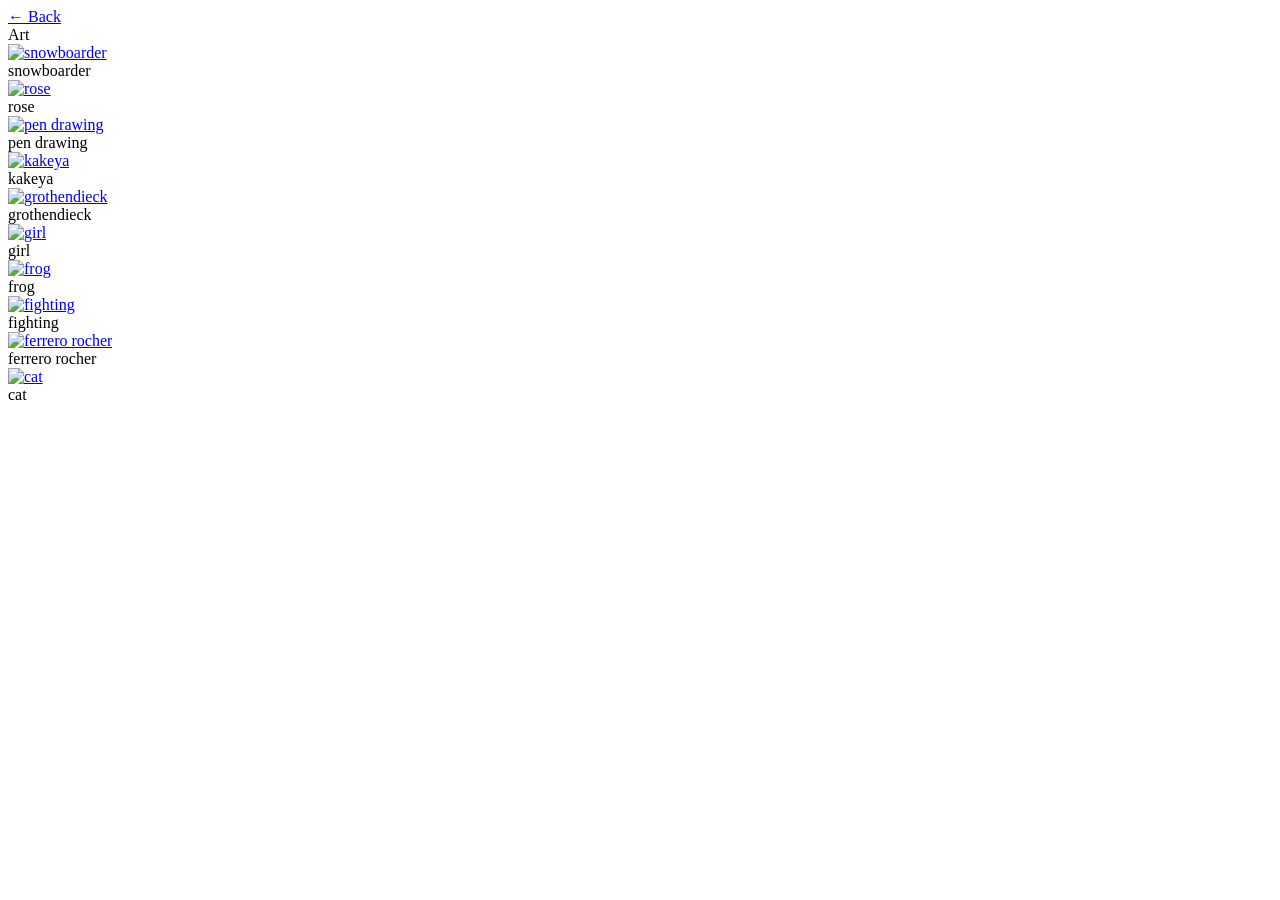
==== art/index.html @ cbedecba "Initial deploy" ====
<!doctype html><html lang=en><head><meta charset=utf-8><meta content="width=device-width,initial-scale=1" name=viewport><title>Art | Claudio</title><meta content="Personal website and blog." name=description><link href=http://localhost:7878/css/site.css rel=stylesheet><link href=http://localhost:7878/atom.xml rel=alternate title=Claudio type=application/atom+xml><body><header class=site-header><nav aria-label="Back navigation" class="site-nav site-nav--tree"><a class=nav-action href=http://localhost:7878/>← Back</a><div aria-current=page class=nav-path><span class=nav-current>Art</span></div></nav></header><main class=content><div aria-label="Art gallery" class=image-gallery><div class=image-wrapper><a href=http://localhost:7878/art/snowboarder.jpeg rel=noopener target=_blank> <img alt=snowboarder class=gallery-image decoding=async loading=lazy src=http://localhost:7878/art/snowboarder.jpeg> </a><div class=tooltip>snowboarder</div></div><div class=image-wrapper><a href=http://localhost:7878/art/rose.jpeg rel=noopener target=_blank> <img alt=rose class=gallery-image decoding=async loading=lazy src=http://localhost:7878/art/rose.jpeg> </a><div class=tooltip>rose</div></div><div class=image-wrapper><a href=http://localhost:7878/art/pen-drawing.jpeg rel=noopener target=_blank> <img alt="pen drawing" class=gallery-image decoding=async loading=lazy src=http://localhost:7878/art/pen-drawing.jpeg> </a><div class=tooltip>pen drawing</div></div><div class=image-wrapper><a href=http://localhost:7878/art/kakeya.jpeg rel=noopener target=_blank> <img alt=kakeya class=gallery-image decoding=async loading=lazy src=http://localhost:7878/art/kakeya.jpeg> </a><div class=tooltip>kakeya</div></div><div class=image-wrapper><a href=http://localhost:7878/art/grothendieck.jpeg rel=noopener target=_blank> <img alt=grothendieck class=gallery-image decoding=async loading=lazy src=http://localhost:7878/art/grothendieck.jpeg> </a><div class=tooltip>grothendieck</div></div><div class=image-wrapper><a href=http://localhost:7878/art/girl.jpeg rel=noopener target=_blank> <img alt=girl class=gallery-image decoding=async loading=lazy src=http://localhost:7878/art/girl.jpeg> </a><div class=tooltip>girl</div></div><div class=image-wrapper><a href=http://localhost:7878/art/frog.jpeg rel=noopener target=_blank> <img alt=frog class=gallery-image decoding=async loading=lazy src=http://localhost:7878/art/frog.jpeg> </a><div class=tooltip>frog</div></div><div class=image-wrapper><a href=http://localhost:7878/art/fighting.jpeg rel=noopener target=_blank> <img alt=fighting class=gallery-image decoding=async loading=lazy src=http://localhost:7878/art/fighting.jpeg> </a><div class=tooltip>fighting</div></div><div class=image-wrapper><a href=http://localhost:7878/art/ferrero-rocher.jpeg rel=noopener target=_blank> <img alt="ferrero rocher" class=gallery-image decoding=async loading=lazy src=http://localhost:7878/art/ferrero-rocher.jpeg> </a><div class=tooltip>ferrero rocher</div></div><div class=image-wrapper><a href=http://localhost:7878/art/cat.jpeg rel=noopener target=_blank> <img alt=cat class=gallery-image decoding=async loading=lazy src=http://localhost:7878/art/cat.jpeg> </a><div class=tooltip>cat</div></div></div></main>
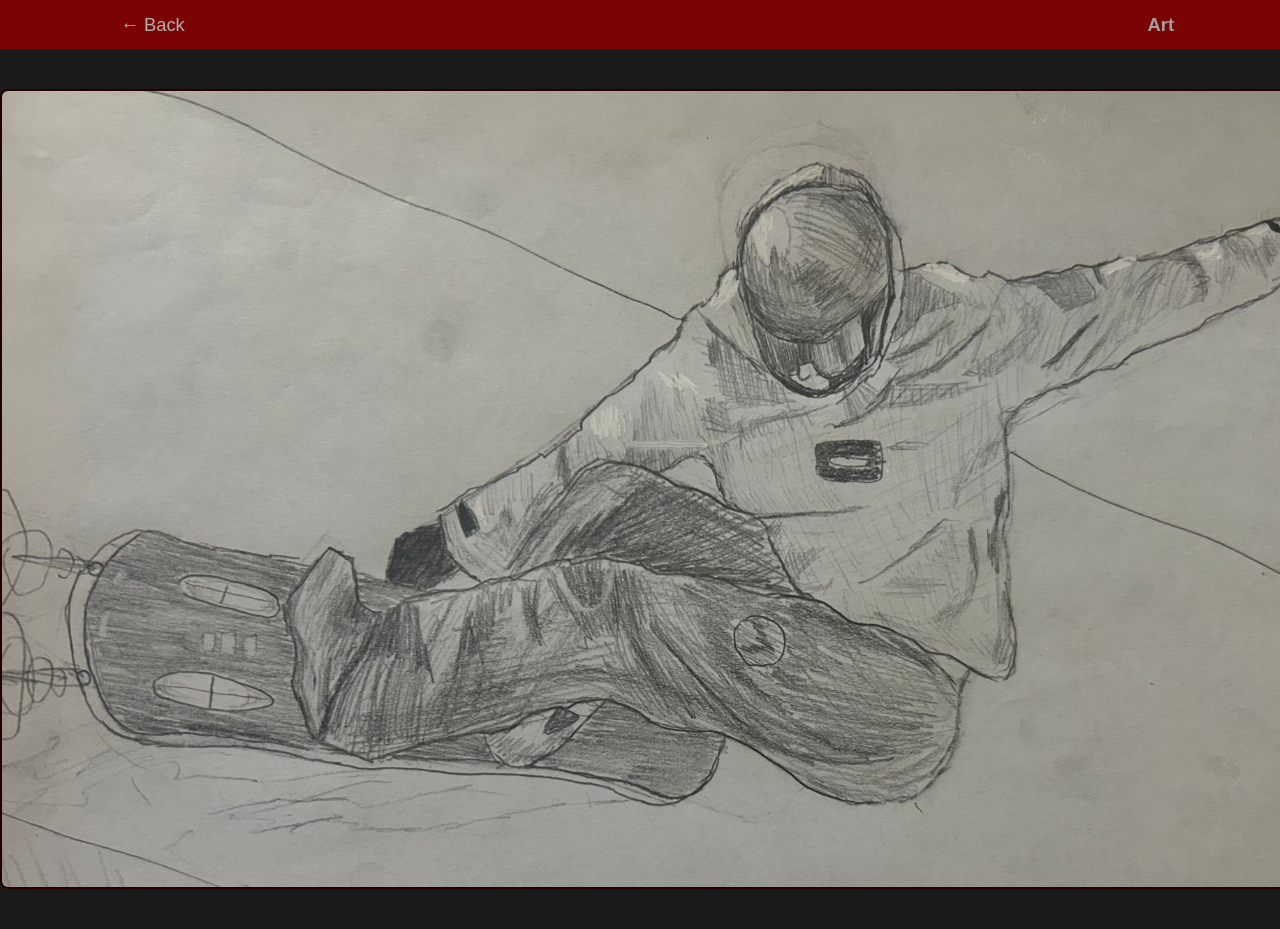
==== commit bb350da2: "changed base url" ====
--- a/art/index.html
+++ b/art/index.html
@@ -1 +1 @@
-<!doctype html><html lang=en><head><meta charset=utf-8><meta content="width=device-width,initial-scale=1" name=viewport><title>Art | Claudio</title><meta content="Personal website and blog." name=description><link href=http://localhost:7878/css/site.css rel=stylesheet><link href=http://localhost:7878/atom.xml rel=alternate title=Claudio type=application/atom+xml><body><header class=site-header><nav aria-label="Back navigation" class="site-nav site-nav--tree"><a class=nav-action href=http://localhost:7878/>← Back</a><div aria-current=page class=nav-path><span class=nav-current>Art</span></div></nav></header><main class=content><div aria-label="Art gallery" class=image-gallery><div class=image-wrapper><a href=http://localhost:7878/art/snowboarder.jpeg rel=noopener target=_blank> <img alt=snowboarder class=gallery-image decoding=async loading=lazy src=http://localhost:7878/art/snowboarder.jpeg> </a><div class=tooltip>snowboarder</div></div><div class=image-wrapper><a href=http://localhost:7878/art/rose.jpeg rel=noopener target=_blank> <img alt=rose class=gallery-image decoding=async loading=lazy src=http://localhost:7878/art/rose.jpeg> </a><div class=tooltip>rose</div></div><div class=image-wrapper><a href=http://localhost:7878/art/pen-drawing.jpeg rel=noopener target=_blank> <img alt="pen drawing" class=gallery-image decoding=async loading=lazy src=http://localhost:7878/art/pen-drawing.jpeg> </a><div class=tooltip>pen drawing</div></div><div class=image-wrapper><a href=http://localhost:7878/art/kakeya.jpeg rel=noopener target=_blank> <img alt=kakeya class=gallery-image decoding=async loading=lazy src=http://localhost:7878/art/kakeya.jpeg> </a><div class=tooltip>kakeya</div></div><div class=image-wrapper><a href=http://localhost:7878/art/grothendieck.jpeg rel=noopener target=_blank> <img alt=grothendieck class=gallery-image decoding=async loading=lazy src=http://localhost:7878/art/grothendieck.jpeg> </a><div class=tooltip>grothendieck</div></div><div class=image-wrapper><a href=http://localhost:7878/art/girl.jpeg rel=noopener target=_blank> <img alt=girl class=gallery-image decoding=async loading=lazy src=http://localhost:7878/art/girl.jpeg> </a><div class=tooltip>girl</div></div><div class=image-wrapper><a href=http://localhost:7878/art/frog.jpeg rel=noopener target=_blank> <img alt=frog class=gallery-image decoding=async loading=lazy src=http://localhost:7878/art/frog.jpeg> </a><div class=tooltip>frog</div></div><div class=image-wrapper><a href=http://localhost:7878/art/fighting.jpeg rel=noopener target=_blank> <img alt=fighting class=gallery-image decoding=async loading=lazy src=http://localhost:7878/art/fighting.jpeg> </a><div class=tooltip>fighting</div></div><div class=image-wrapper><a href=http://localhost:7878/art/ferrero-rocher.jpeg rel=noopener target=_blank> <img alt="ferrero rocher" class=gallery-image decoding=async loading=lazy src=http://localhost:7878/art/ferrero-rocher.jpeg> </a><div class=tooltip>ferrero rocher</div></div><div class=image-wrapper><a href=http://localhost:7878/art/cat.jpeg rel=noopener target=_blank> <img alt=cat class=gallery-image decoding=async loading=lazy src=http://localhost:7878/art/cat.jpeg> </a><div class=tooltip>cat</div></div></div></main>+<!doctype html><html lang=en><head><meta charset=utf-8><meta content="width=device-width,initial-scale=1" name=viewport><title>Art | Claudio</title><meta content="Personal website and blog." name=description><link href=https://claudio-bf.github.io/css/site.css rel=stylesheet><link href=https://claudio-bf.github.io/atom.xml rel=alternate title=Claudio type=application/atom+xml><body><header class=site-header><nav aria-label="Back navigation" class="site-nav site-nav--tree"><a class=nav-action href=https://claudio-bf.github.io/>← Back</a><div aria-current=page class=nav-path><span class=nav-current>Art</span></div></nav></header><main class=content><div aria-label="Art gallery" class=image-gallery><div class=image-wrapper><a href=https://claudio-bf.github.io/art/snowboarder.jpeg rel=noopener target=_blank> <img alt=snowboarder class=gallery-image decoding=async loading=lazy src=https://claudio-bf.github.io/art/snowboarder.jpeg> </a><div class=tooltip>snowboarder</div></div><div class=image-wrapper><a href=https://claudio-bf.github.io/art/rose.jpeg rel=noopener target=_blank> <img alt=rose class=gallery-image decoding=async loading=lazy src=https://claudio-bf.github.io/art/rose.jpeg> </a><div class=tooltip>rose</div></div><div class=image-wrapper><a href=https://claudio-bf.github.io/art/pen-drawing.jpeg rel=noopener target=_blank> <img alt="pen drawing" class=gallery-image decoding=async loading=lazy src=https://claudio-bf.github.io/art/pen-drawing.jpeg> </a><div class=tooltip>pen drawing</div></div><div class=image-wrapper><a href=https://claudio-bf.github.io/art/kakeya.jpeg rel=noopener target=_blank> <img alt=kakeya class=gallery-image decoding=async loading=lazy src=https://claudio-bf.github.io/art/kakeya.jpeg> </a><div class=tooltip>kakeya</div></div><div class=image-wrapper><a href=https://claudio-bf.github.io/art/grothendieck.jpeg rel=noopener target=_blank> <img alt=grothendieck class=gallery-image decoding=async loading=lazy src=https://claudio-bf.github.io/art/grothendieck.jpeg> </a><div class=tooltip>grothendieck</div></div><div class=image-wrapper><a href=https://claudio-bf.github.io/art/girl.jpeg rel=noopener target=_blank> <img alt=girl class=gallery-image decoding=async loading=lazy src=https://claudio-bf.github.io/art/girl.jpeg> </a><div class=tooltip>girl</div></div><div class=image-wrapper><a href=https://claudio-bf.github.io/art/frog.jpeg rel=noopener target=_blank> <img alt=frog class=gallery-image decoding=async loading=lazy src=https://claudio-bf.github.io/art/frog.jpeg> </a><div class=tooltip>frog</div></div><div class=image-wrapper><a href=https://claudio-bf.github.io/art/fighting.jpeg rel=noopener target=_blank> <img alt=fighting class=gallery-image decoding=async loading=lazy src=https://claudio-bf.github.io/art/fighting.jpeg> </a><div class=tooltip>fighting</div></div><div class=image-wrapper><a href=https://claudio-bf.github.io/art/ferrero-rocher.jpeg rel=noopener target=_blank> <img alt="ferrero rocher" class=gallery-image decoding=async loading=lazy src=https://claudio-bf.github.io/art/ferrero-rocher.jpeg> </a><div class=tooltip>ferrero rocher</div></div><div class=image-wrapper><a href=https://claudio-bf.github.io/art/cat.jpeg rel=noopener target=_blank> <img alt=cat class=gallery-image decoding=async loading=lazy src=https://claudio-bf.github.io/art/cat.jpeg> </a><div class=tooltip>cat</div></div></div></main>
